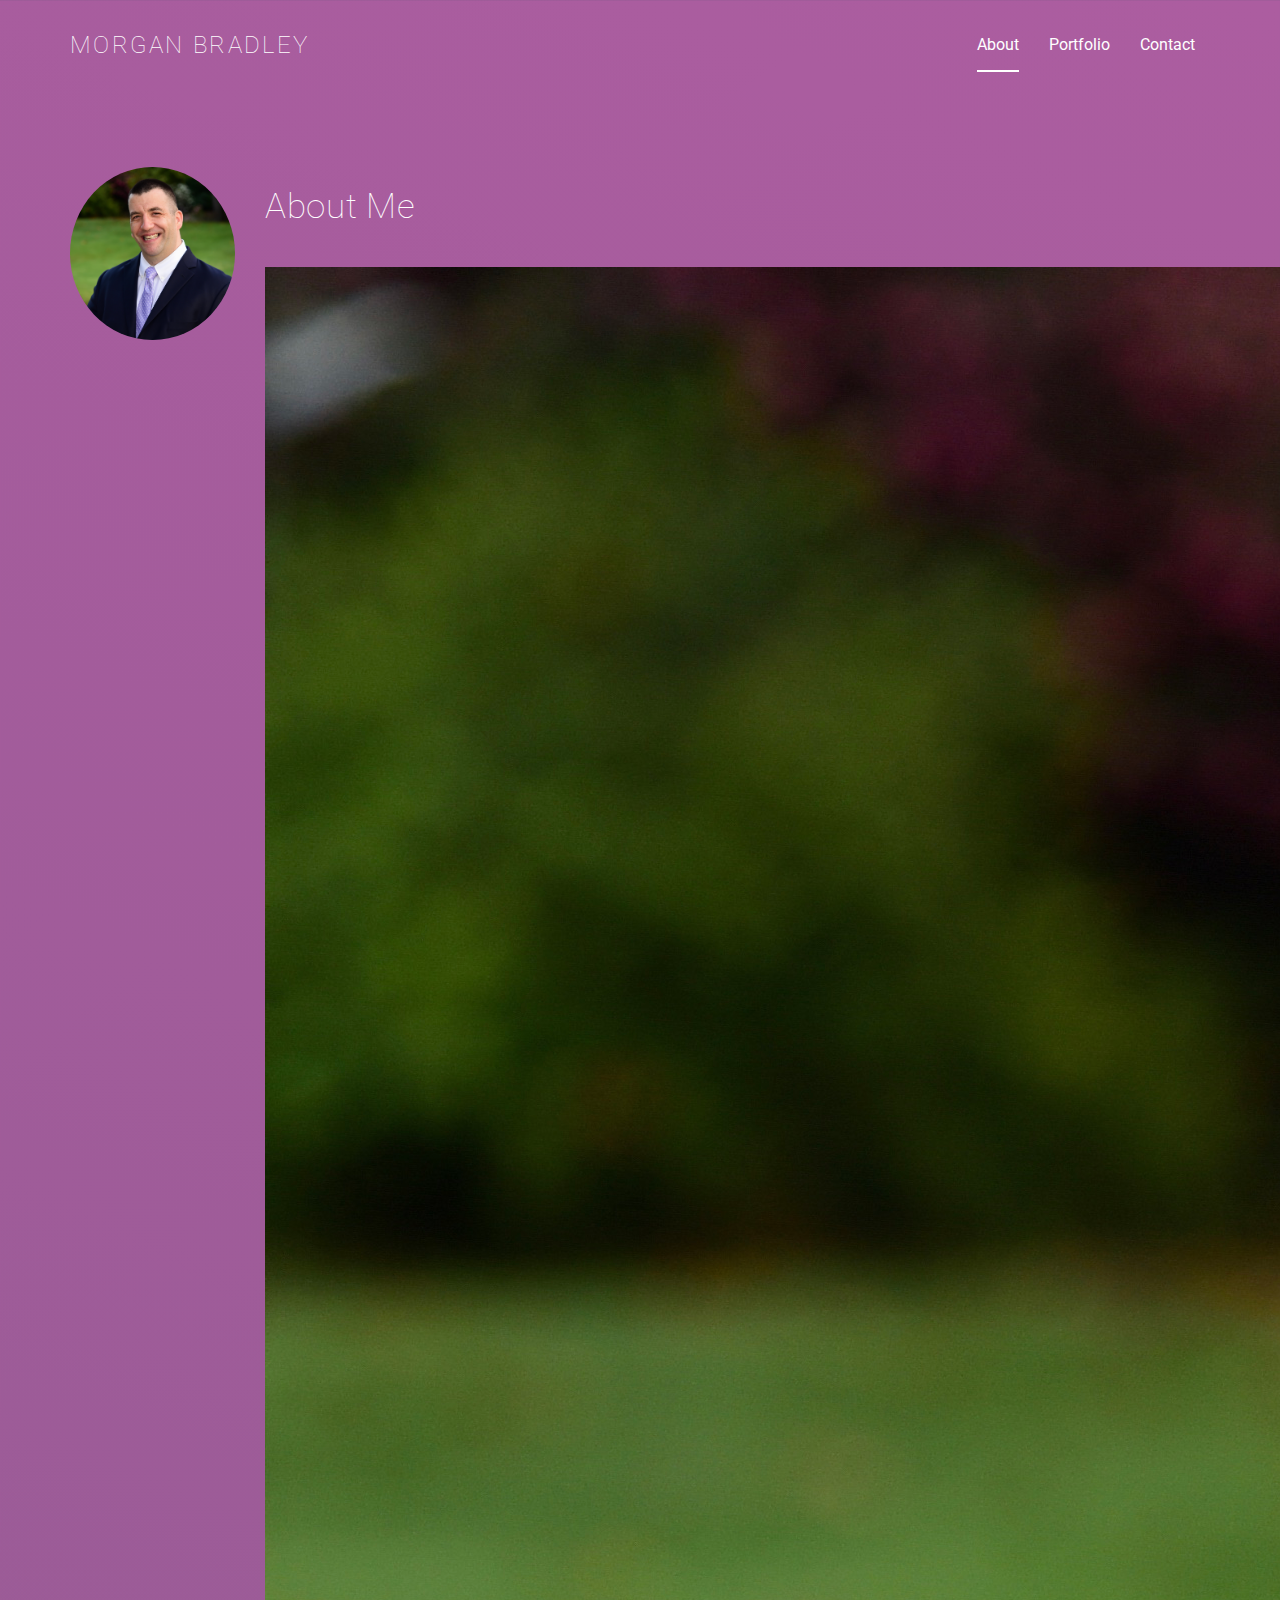
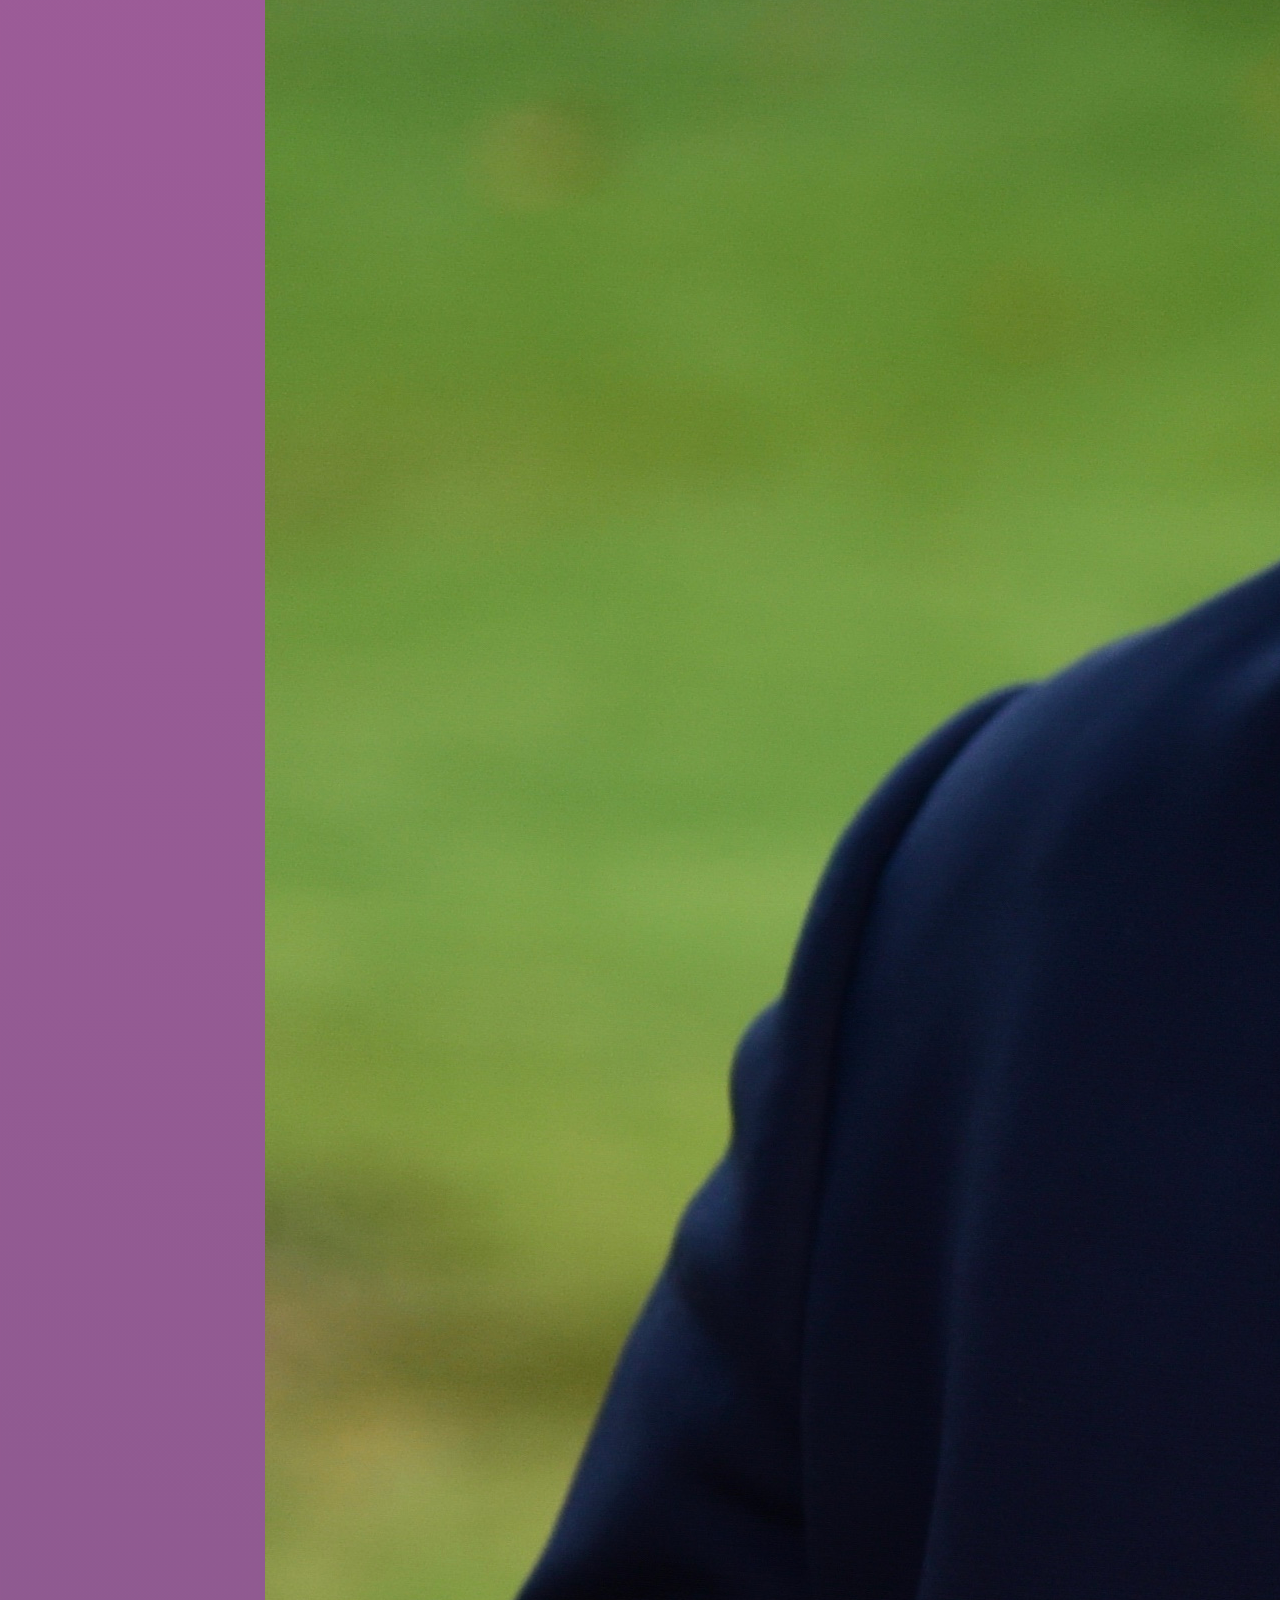
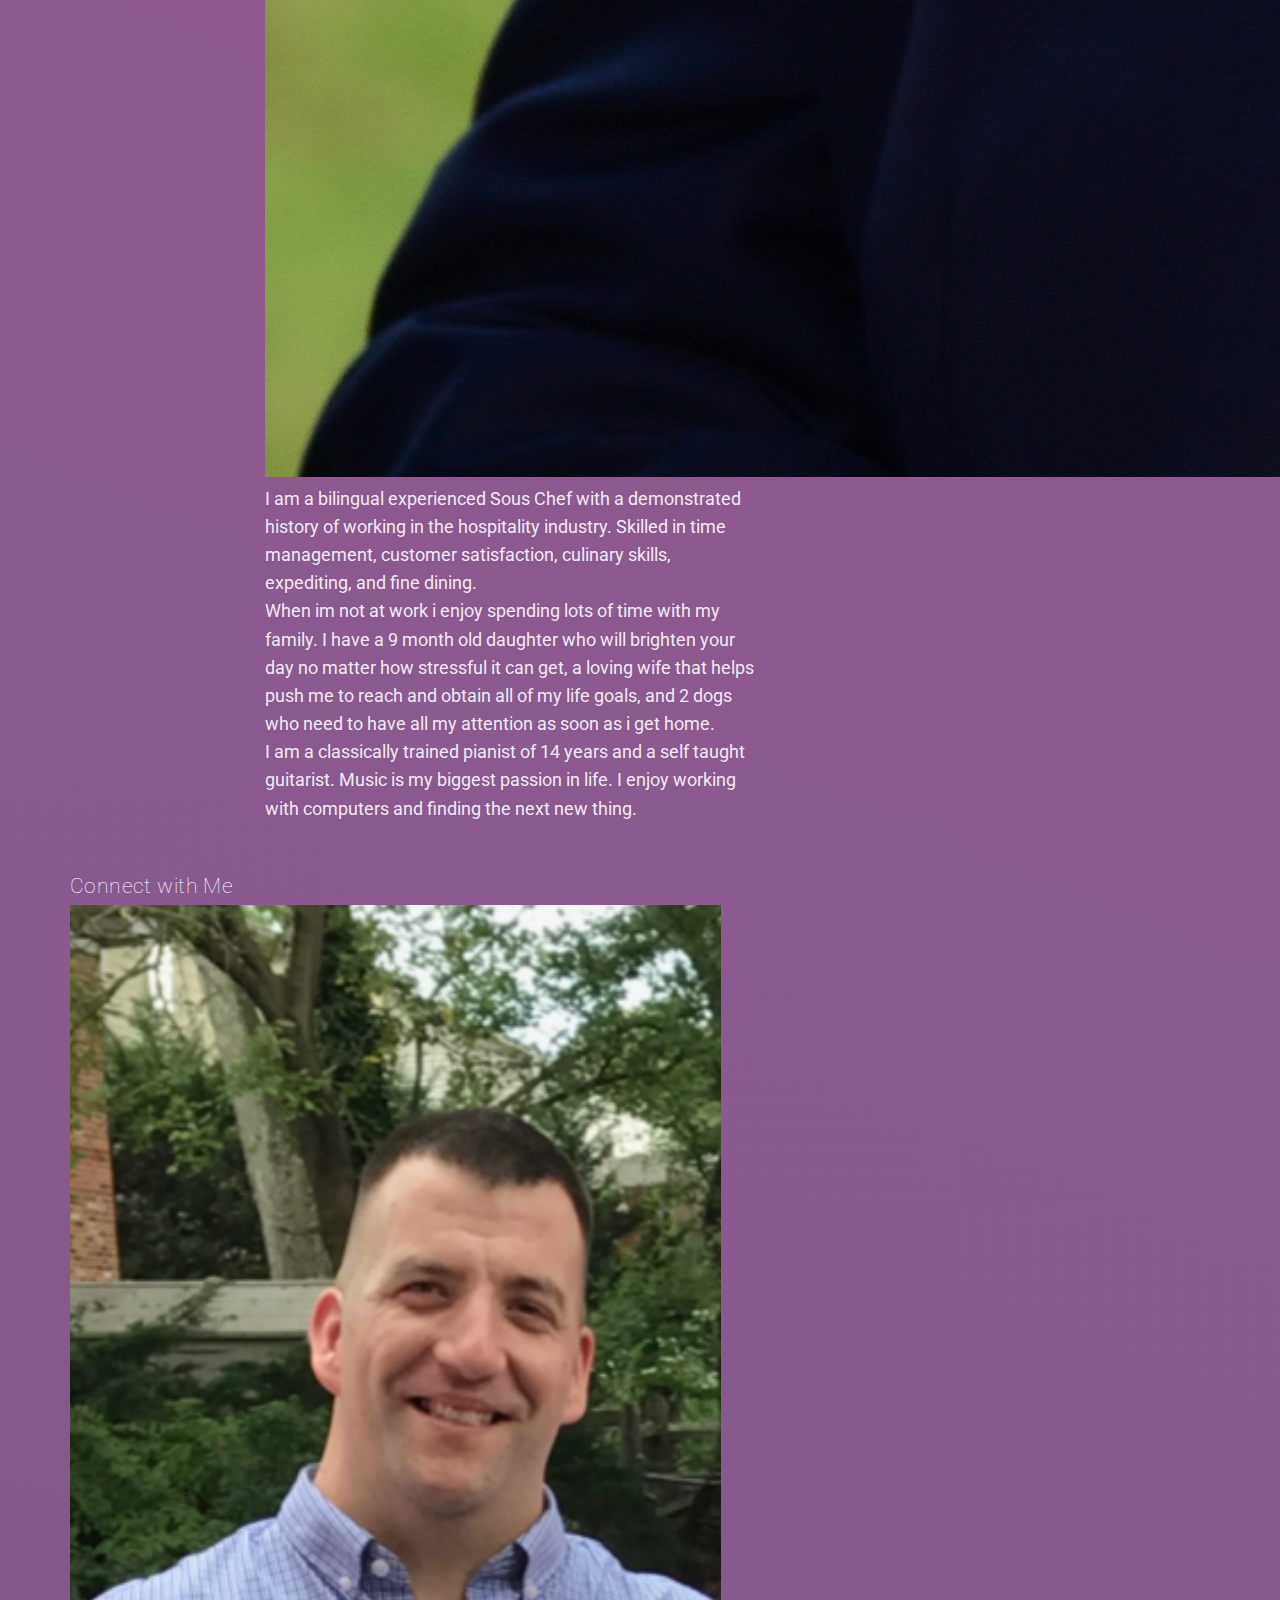
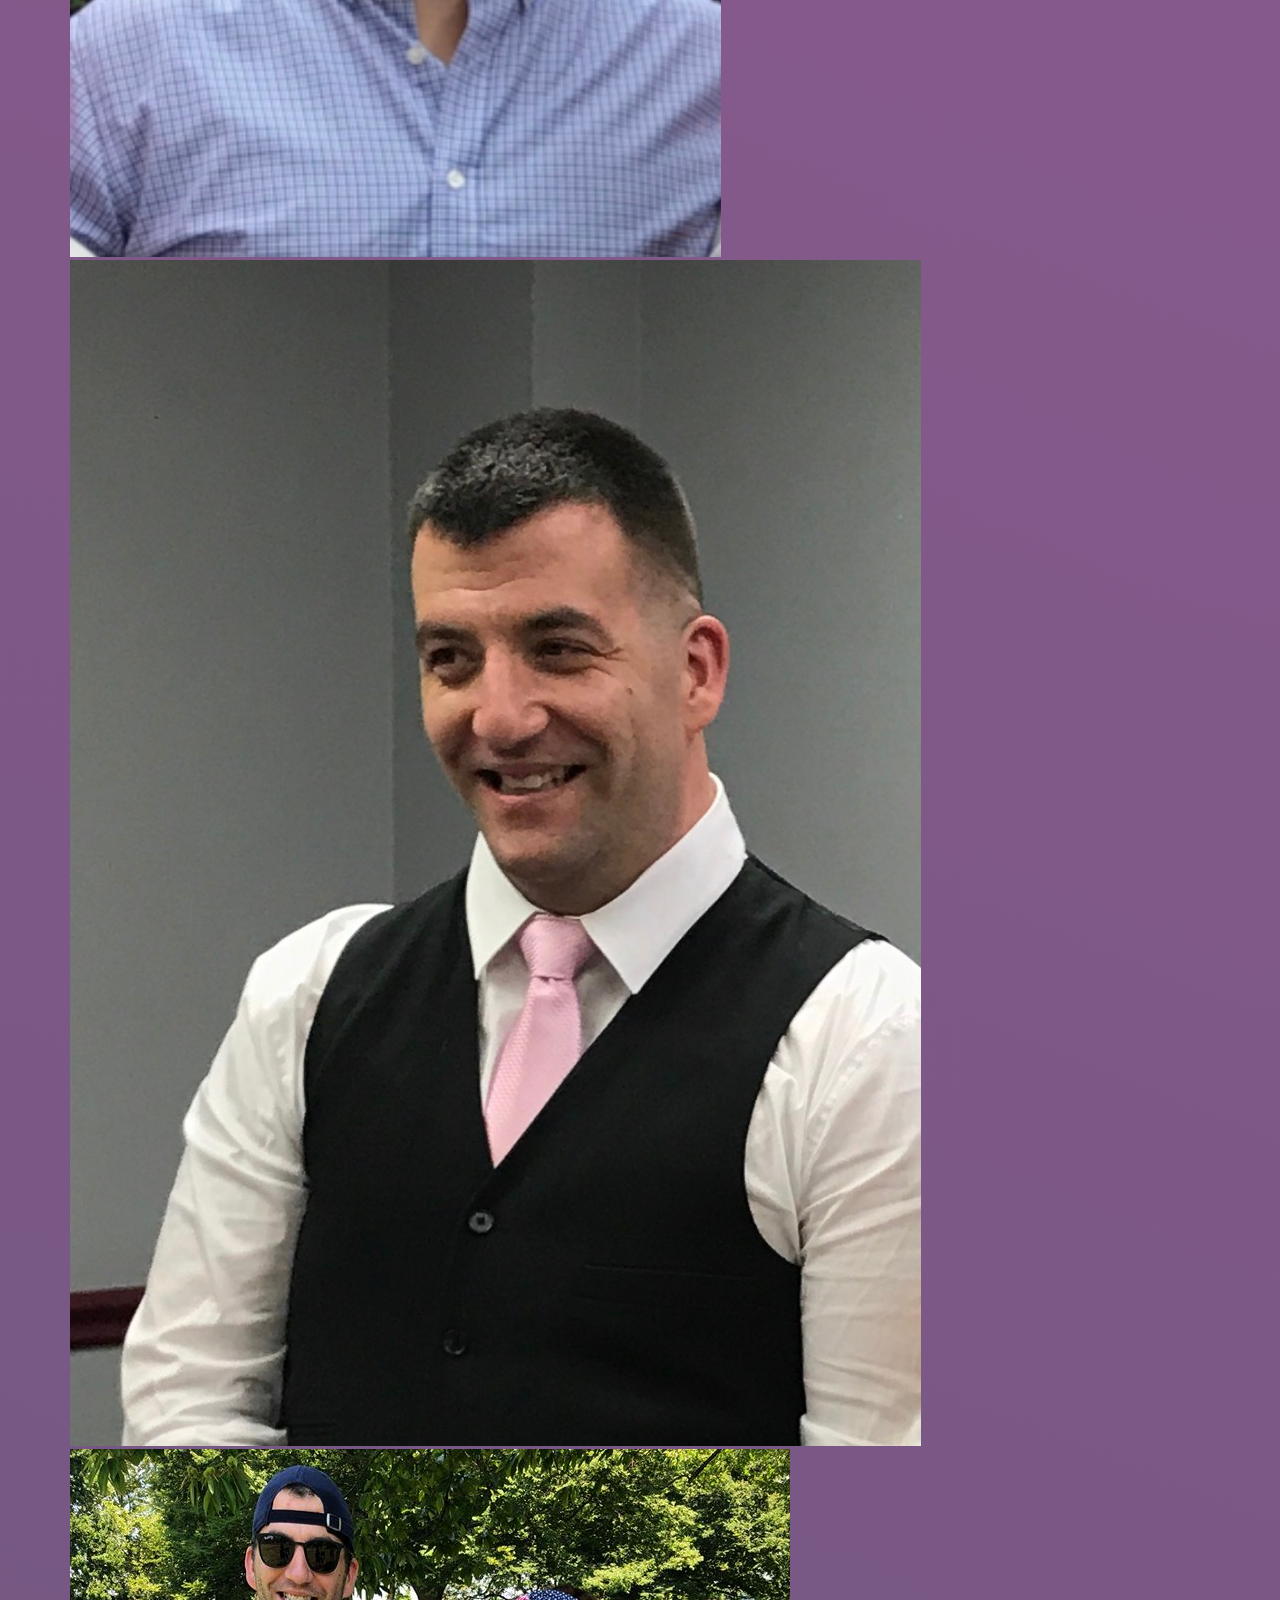
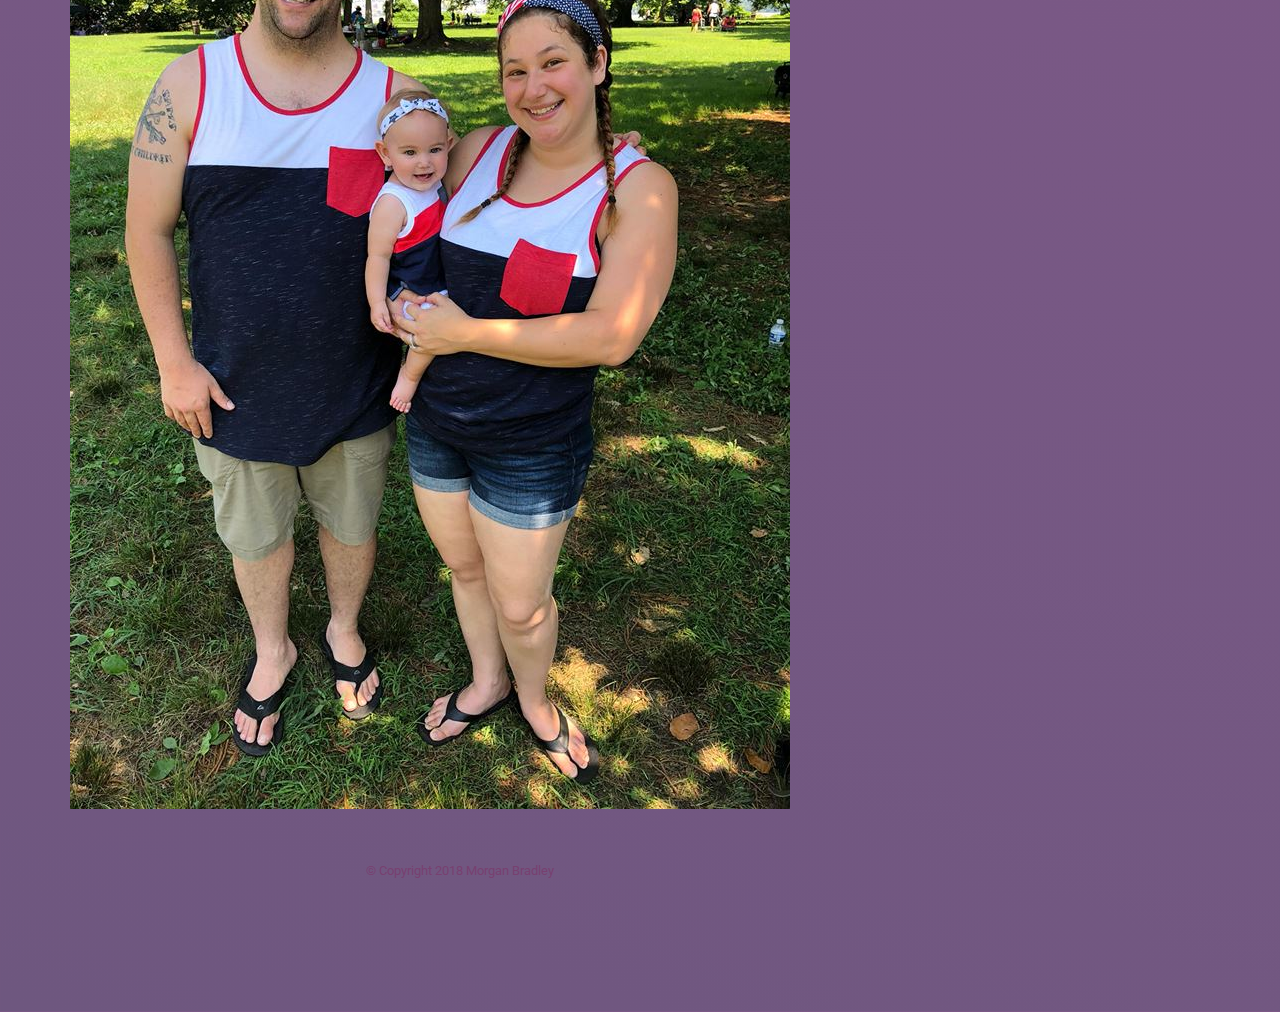
==== index.html @ c43e6056 "bootstrap" ====
<!DOCTYPE html>
<html lang="en">
<head>
	<title>Morgan Bradley / About Me</title>
	<meta charset="UTF-8">
	<meta name="viewport" content="width=device-width, initial-scale=1">
		<!-- JS -->
		<script
		  src="https://code.jquery.com/jquery-3.2.1.min.js"
		  integrity="sha256-hwg4gsxgFZhOsEEamdOYGBf13FyQuiTwlAQgxVSNgt4="
		  crossorigin="anonymous"></script>
		<script src="https://maxcdn.bootstrapcdn.com/bootstrap/3.3.7/js/bootstrap.min.js" integrity="sha384-Tc5IQib027qvyjSMfHjOMaLkfuWVxZxUPnCJA7l2mCWNIpG9mGCD8wGNIcPD7Txa" crossorigin="anonymous"></script>
		<!-- Fonts -->
		<link href="https://fonts.googleapis.com/css?family=Roboto:300,400" rel="stylesheet">
		<link rel="stylesheet" href="https://maxcdn.bootstrapcdn.com/font-awesome/4.7.0/css/font-awesome.min.css">
		<!-- Stylesheets -->
		<link rel="stylesheet" href="https://maxcdn.bootstrapcdn.com/bootstrap/3.3.7/css/bootstrap.min.css">
	<link rel="stylesheet" href="./assets/css/reset.css">
	<link rel="stylesheet" href="./assets/css/style.css">
</head>
<body>

		<nav class="navbar navbar-default">
				<div class="container">
				  <!-- Brand and toggle get grouped for better mobile display -->
				  <div class="navbar-header">
					<button type="button" class="navbar-toggle collapsed" data-toggle="collapse" data-target="#bs-example-navbar-collapse-1" aria-expanded="false">
					  <span class="sr-only">Toggle navigation</span>
					  <span class="icon-bar"></span>
					  <span class="icon-bar"></span>
					  <span class="icon-bar"></span>
					</button>
					<a class="navbar-brand" href="#">Morgan Bradley</a>
				  </div>
	  
				  <!-- Collect the nav links, forms, and other content for toggling -->
				  <div class="collapse navbar-collapse" id="bs-example-navbar-collapse-1">
					<ul class="nav navbar-nav navbar-right">
					  <li class="active"><a href="#">About</a></li>
					  <li><a href="portfolio.html">Portfolio</a></li>
					  <li><a href="contact.html">Contact</a></li>
					</ul>
				  </div><!-- /.navbar-collapse -->
				</div><!-- /.container-fluid -->
			  </nav>
	
	<div class="container">
		<!-- Main content -->
		<div class="row">
				<div class="main col-md-8">
					<div class="row">
						<div class="col-md-3">
							<img class="img-circle pad img-responsive" src="./assets/images/headshot.jpg" alt="Photo of Morgan Bradley">
						</div>
						<div class="col-md-8">
			<h1 class="page-title">About Me</h1>
			<p>
				<img class="headshot" src="./assets/images/headshot.jpg" alt="Photo of Morgan Bradley">I am a bilingual experienced Sous Chef with a demonstrated history of working in the hospitality industry. Skilled in time management, customer satisfaction, culinary skills, expediting, and fine dining. 
			</p>
			<p>
				When im not at work i enjoy spending lots of time with my family. I have a 9 month old daughter who will brighten your day no matter how stressful it can get, a loving wife that helps push me to reach and obtain all of my life goals, and 2 dogs who need to have all my attention as soon as i get home. 
			</p>
			<p>
				I am a classically trained pianist of 14 years and a self taught guitarist. Music is my biggest passion in life. I enjoy working with computers and finding the next new thing.
			</p>
		</div> <!-- .main -->

		<div class="sidebar col-md-3">
			<h2 class="sidebar-title">Connect with Me</h2>
			<ul class="social">
				<li><a href="https://github.com/morganmmbradley91/"><img src="./assets/images/github.jpg" alt="GitHub"></a></li>
				<li><a href="https://www.linkedin.com/in/morgan-bradley-0a0723124/"><img src="./assets/images/linkedin.jpg" alt="LinkedIn"></a></li>
				<li><a href="https://www.facebook.com/mackie.bradley"><img src="./assets/images/facebook.jpg" alt="facebook"></a></li>
			</ul>
		</div> <!-- .sidebar -->
		
	</div> <!-- .content -->



	<footer>
		&copy; Copyright 2018 Morgan Bradley
	</footer>

</body>
</html>
---- assets/css/style.css ----
/* **************************
HTML Elements
************************** */
* {
	box-sizing: border-box;
	-webkit-font-smoothing: antialiased;
  -moz-osx-font-smoothing: grayscale;
}

html {
	position: relative; /* declared for the stick footer's absolute positioning */
	min-height: 100%;
	font-size: 100%;

}

body {
	color: #777777;
	/*background-color: #efefef;*/
	background: #efefef url("../assets/images/tech3.jpg");
  background: -webkit-linear-gradient(22deg, rgb(110, 87, 127), rgb(172, 93, 160));
  background: linear-gradient(22deg, rgb(110, 87, 127), rgb(172, 93, 160));


	font-family: "Roboto", "Helvetica Neue", Helvetica, Arial, sans-serif;
	margin-bottom: 60px;
}

h1, h2, h3, h4, h5, h6 {
	font-family: "Roboto", "Helvetica Neue", Helvetica, Arial, sans-serif;
	color: #ffffff;
	font-weight: 100;
	letter-spacing: 0.02em;
}

a {
	cursor: pointer;
}

p {
	font-size: 1.1em;
	line-height: 1.6em;
	color: rgba(255, 255, 2255, .9);

}

p.description {
	font-size: 1em;
	color: #fff;
}

h1 {
	font-size: 2.2em;
	margin: 1.2em 0;
}

h2 {
	font-size: 1.3em;
}

label {
	color: #fff;
	font-weight: normal;
	letter-spacing: 0.04em;
}



/* **************************
Bootstrap Overrides
************************** */

.btn.active.focus, .btn.active:focus, .btn.focus, .btn:active.focus, .btn:active:focus, .btn:focus {
	outline: 1px solid rgb(128,0,128) !important;
	outline-offset: -2px;
}


.btn-primary {
	border: 1px solid #fff;
	background-color: transparent;
	transition: all .3s linear;
	border-radius: 0;
	margin-top: 16px;
	box-shadow: none;
}

.btn-primary:hover, .btn-primary:focus, .btn-primary:active, .btn-primary:active:hover, .btn-primary:active:focus  {
	background-color: rgba(128,0,128,.8);
	border-color: rgba(128,0,128,.8);
	box-shadow: none;
}


/* Header + Nav */
.navbar {
	border: none;
	background: none;
	padding: 20px 0;
}

.navbar-brand {
	font-weight: 100;
	font-size: 1.5em;
	letter-spacing: 0.1em;
	/*background-color: #FF4081;*/
	background: none;
	color: #ffffff !important;
	/* font-variant: small-caps; */
	text-transform: uppercase;
}

.navbar-default .navbar-brand:hover, .navbar-default .navbar-brand:focus {
	background: none;
}

.nav>li>a {
	padding: 15px 0;
	margin: 0 15px;
}

.navbar-default .navbar-nav>li>a {
	color: #fff;
	transition: color .3s linear;
	font-weight: normal;
}

.navbar-default .navbar-nav>li>a:hover {
	color: #800080;
}


.navbar-default .navbar-nav>.active>a, .navbar-default .navbar-nav>.active>a:focus, .navbar-default .navbar-nav>.active>a:hover {
	color: #fff;
	background: none;
	border-bottom: 2px solid #fff;
}

.navbar-default .navbar-toggle {
	border-color: #fff;
}

.navbar-default .navbar-toggle .icon-bar {
	background-color: #fff;
}

.navbar-default .navbar-toggle:focus, .navbar-default .navbar-toggle:hover {
	background-color: transparent;
}

.navbar-default .navbar-collapse, .navbar-default .navbar-form {
	border-color: transparent;
}

.thumbnail {
	padding: 0;
	border-radius: 0;
	border: none;
	background: none;
	color: #fff;
}

.thumbnail .caption {
	padding: 8px;
}



.form-control {
	border-radius: 0;
	background: none;
	border-color: rgba(255, 255, 255, 0.2);
	color: #fff;
	margin-bottom: 30px;
}

.form-control:focus {
	border-color: #fff;
	box-shadow: none;
}

.form-control::-webkit-input-placeholder {
	color: rgba(255, 255, 255, 0.2);
}
.form-control:-moz-placeholder {
	color: rgba(255, 255, 255, 0.2);
}
.form-control::-moz-placeholder {
	color: rgba(255, 255, 255, 0.2);
}
.form-control:-ms-input-placeholder {
	color: rgba(255, 255, 255, 0.2);
}



/* Main Content Area */
.main {
	/*background-color: #ffffff;*/
	background: none;
	/*border: 1px solid #dddddd;
	border-bottom: 3px solid #777;*/
	border: none;
	padding-bottom: 40px;
	margin: 35px 0;
}

.pad {
  margin: 20px 0 20px 0;
}



/* Portfolio Page */
.project {
	margin-bottom: 0px;
}

.project-thumb {
	position: relative;
	max-width: 640px;
	height: 300px;
}

.project-thumb img {
	border-top: 2px solid rgb(172, 93, 160);
	position: absolute;
	left: 0;
 	transition: opacity .4s ease-out;
}

.project-thumb img.top:hover {
	opacity: 0.3;
}


/* Sidebar */
.sidebar {
	/*background-color: #ffffff;
	border: 1px solid #dddddd;
	border-bottom: 3px solid #999;*/
	background: none;
	margin: 45px 0;
}

.sidebar h2 {
	padding: 8px 0;
}

.sidebar ul {
	padding: 0;
	margin-bottom: 20px;
}

.sidebar ul li {
	display: inline-block;
	margin: 0;
	padding: 0;
	-webkit-transition: all .2s;
	-webkit-transition-timing-function: ease-out;
	transition: all .2s;
	transition-timing-function: ease-out;
}

.sidebar ul li:hover {
	-ms-transform: scale(1.1,1.1);
	-webkit-transform: scale(1.1,1.1);
	-moz-transform: scale(1.1,1.1);
	-o-transform: scale(1.1,1.1);
	transform: scale(1.1,1.1);
}

.social i {
	font-size: 2.3em;
	margin-right: 8px;
	color: #fff;
}

/* Footer */
footer {
	position: absolute;
	bottom: 0;
	width: 100%;
	padding: 3em;
	text-align: center;
	font-size: 0.8em;
	color: #784070;
	background: none;
}
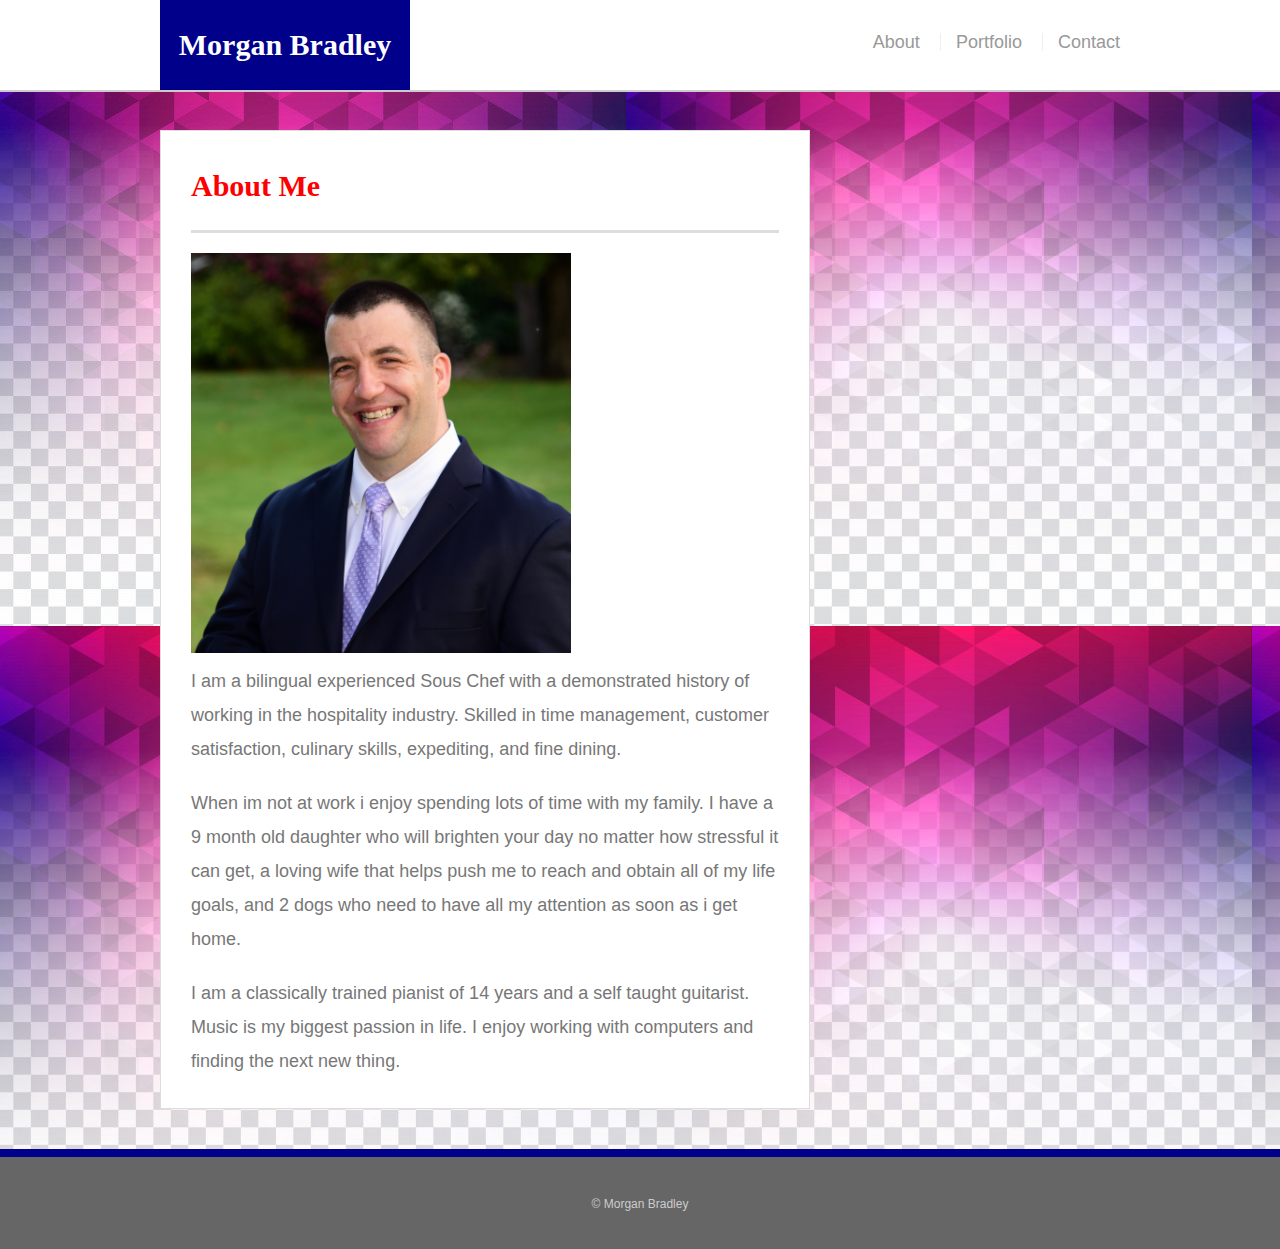
==== commit c0fe759b: "bootstrap redo" ====
--- a/index.html
+++ b/index.html
@@ -1,86 +1,45 @@
-<!DOCTYPE html>
-<html lang="en">
+<!doctype html>
+<html lang="en-us">
 <head>
-	<title>Morgan Bradley / About Me</title>
-	<meta charset="UTF-8">
-	<meta name="viewport" content="width=device-width, initial-scale=1">
-		<!-- JS -->
-		<script
-		  src="https://code.jquery.com/jquery-3.2.1.min.js"
-		  integrity="sha256-hwg4gsxgFZhOsEEamdOYGBf13FyQuiTwlAQgxVSNgt4="
-		  crossorigin="anonymous"></script>
-		<script src="https://maxcdn.bootstrapcdn.com/bootstrap/3.3.7/js/bootstrap.min.js" integrity="sha384-Tc5IQib027qvyjSMfHjOMaLkfuWVxZxUPnCJA7l2mCWNIpG9mGCD8wGNIcPD7Txa" crossorigin="anonymous"></script>
-		<!-- Fonts -->
-		<link href="https://fonts.googleapis.com/css?family=Roboto:300,400" rel="stylesheet">
-		<link rel="stylesheet" href="https://maxcdn.bootstrapcdn.com/font-awesome/4.7.0/css/font-awesome.min.css">
-		<!-- Stylesheets -->
-		<link rel="stylesheet" href="https://maxcdn.bootstrapcdn.com/bootstrap/3.3.7/css/bootstrap.min.css">
-	<link rel="stylesheet" href="./assets/css/reset.css">
-	<link rel="stylesheet" href="./assets/css/style.css">
+  <meta charset="UTF-8">
+  <meta name="viewport" content="width=device-width, initial-scale=1.0">
+  <title>About | Morgan Bradley</title>
+  <link rel="stylesheet" type="text/css" href="assets/css/style.css">
 </head>
 <body>
 
-		<nav class="navbar navbar-default">
-				<div class="container">
-				  <!-- Brand and toggle get grouped for better mobile display -->
-				  <div class="navbar-header">
-					<button type="button" class="navbar-toggle collapsed" data-toggle="collapse" data-target="#bs-example-navbar-collapse-1" aria-expanded="false">
-					  <span class="sr-only">Toggle navigation</span>
-					  <span class="icon-bar"></span>
-					  <span class="icon-bar"></span>
-					  <span class="icon-bar"></span>
-					</button>
-					<a class="navbar-brand" href="#">Morgan Bradley</a>
-				  </div>
-	  
-				  <!-- Collect the nav links, forms, and other content for toggling -->
-				  <div class="collapse navbar-collapse" id="bs-example-navbar-collapse-1">
-					<ul class="nav navbar-nav navbar-right">
-					  <li class="active"><a href="#">About</a></li>
-					  <li><a href="portfolio.html">Portfolio</a></li>
-					  <li><a href="contact.html">Contact</a></li>
-					</ul>
-				  </div><!-- /.navbar-collapse -->
-				</div><!-- /.container-fluid -->
-			  </nav>
-	
-	<div class="container">
-		<!-- Main content -->
-		<div class="row">
-				<div class="main col-md-8">
-					<div class="row">
-						<div class="col-md-3">
-							<img class="img-circle pad img-responsive" src="./assets/images/headshot.jpg" alt="Photo of Morgan Bradley">
-						</div>
-						<div class="col-md-8">
-			<h1 class="page-title">About Me</h1>
-			<p>
-				<img class="headshot" src="./assets/images/headshot.jpg" alt="Photo of Morgan Bradley">I am a bilingual experienced Sous Chef with a demonstrated history of working in the hospitality industry. Skilled in time management, customer satisfaction, culinary skills, expediting, and fine dining. 
-			</p>
-			<p>
-				When im not at work i enjoy spending lots of time with my family. I have a 9 month old daughter who will brighten your day no matter how stressful it can get, a loving wife that helps push me to reach and obtain all of my life goals, and 2 dogs who need to have all my attention as soon as i get home. 
-			</p>
-			<p>
-				I am a classically trained pianist of 14 years and a self taught guitarist. Music is my biggest passion in life. I enjoy working with computers and finding the next new thing.
-			</p>
-		</div> <!-- .main -->
+<div class="wrapper">
 
-		<div class="sidebar col-md-3">
-			<h2 class="sidebar-title">Connect with Me</h2>
-			<ul class="social">
-				<li><a href="https://github.com/morganmmbradley91/"><img src="./assets/images/github.jpg" alt="GitHub"></a></li>
-				<li><a href="https://www.linkedin.com/in/morgan-bradley-0a0723124/"><img src="./assets/images/linkedin.jpg" alt="LinkedIn"></a></li>
-				<li><a href="https://www.facebook.com/mackie.bradley"><img src="./assets/images/facebook.jpg" alt="facebook"></a></li>
-			</ul>
-		</div> <!-- .sidebar -->
-		
-	</div> <!-- .content -->
+  <header id="masthead">
+    <div class="container">
+      <a href="index.html" id="logo">Morgan Bradley</a>
+      <nav>
+        <ul>
+          <li><a href="index.html">About</a></li>
+          <li><a href="portfolio.html">Portfolio</a></li>
+          <li><a href="contact.html">Contact</a></li>
+        </ul>
+      </nav>
+    </div>
+  </header>
 
+  <main class="container">
+    <section class="main-section">
+      <h1>About Me</h1>
+      <img class="headshot" src="./assets/images/headshot.jpg" alt="Photo of Morgan Bradley">
+      <p>I am a bilingual experienced Sous Chef with a demonstrated history of working in the hospitality industry. Skilled in time management, customer satisfaction, culinary skills, expediting, and fine dining.</p>	
+      <p>	When im not at work i enjoy spending lots of time with my family. I have a 9 month old daughter who will brighten your day no matter how stressful it can get, a loving wife that helps push me to reach and obtain all of my life goals, and 2 dogs who need to have all my attention as soon as i get home.</p>
+			<p>I am a classically trained pianist of 14 years and a self taught guitarist. Music is my biggest passion in life. I enjoy working with computers and finding the next new thing.</p>
+    </section>
 
+  </main>
+  <div class="push"></div>
+</div>
 
-	<footer>
-		&copy; Copyright 2018 Morgan Bradley
-	</footer>
-
+  <footer>
+    <div class="container">
+      &copy; Morgan Bradley
+    </div>
+  </footer>
 </body>
-</html>+</html>
--- a/assets/css/style.css
+++ b/assets/css/style.css
@@ -1,289 +1,327 @@
-/* **************************
-HTML Elements
-************************** */
+@import url("reset.css");
+
+body {
+  font-family: Arial, "Helvetica Neue", Helvetica, sans-serif;
+  font-size: 18px;
+  line-height: 34px;
+  color: #777;
+  background: url("../images/tech3.jpg");
+}
+
 * {
-	box-sizing: border-box;
-	-webkit-font-smoothing: antialiased;
-  -moz-osx-font-smoothing: grayscale;
-}
-
-html {
-	position: relative; /* declared for the stick footer's absolute positioning */
-	min-height: 100%;
-	font-size: 100%;
-
-}
-
+  box-sizing: border-box;
+  margin: 0;
+}
+
+html,
 body {
-	color: #777777;
-	/*background-color: #efefef;*/
-	background: #efefef url("../assets/images/tech3.jpg");
-  background: -webkit-linear-gradient(22deg, rgb(110, 87, 127), rgb(172, 93, 160));
-  background: linear-gradient(22deg, rgb(110, 87, 127), rgb(172, 93, 160));
-
-
-	font-family: "Roboto", "Helvetica Neue", Helvetica, Arial, sans-serif;
-	margin-bottom: 60px;
-}
-
-h1, h2, h3, h4, h5, h6 {
-	font-family: "Roboto", "Helvetica Neue", Helvetica, Arial, sans-serif;
-	color: #ffffff;
-	font-weight: 100;
-	letter-spacing: 0.02em;
-}
-
-a {
-	cursor: pointer;
-}
-
+  height: 100%;
+}
+
+.wrapper {
+  height: auto !important;
+  height: 100%;
+  min-height: 100%;
+  margin: 0 auto -100px;
+}
+
+.container {
+  width: 100%;
+  max-width: 960px;
+  margin: 0 auto;
+  clear: both;
+}
+
+h1,
+h2,
+h3,
 p {
-	font-size: 1.1em;
-	line-height: 1.6em;
-	color: rgba(255, 255, 2255, .9);
-
-}
-
-p.description {
-	font-size: 1em;
-	color: #fff;
+  margin-bottom: 20px;
+}
+
+p:last-child {
+  margin-bottom: 0;
+}
+
+h1,
+h2,
+h3 {
+  font-family: Georgia, Times, "Times New Roman", serif;
+  font-weight: 700;
+  color: red;
 }
 
 h1 {
-	font-size: 2.2em;
-	margin: 1.2em 0;
-}
-
-h2 {
-	font-size: 1.3em;
-}
-
-label {
-	color: #fff;
-	font-weight: normal;
-	letter-spacing: 0.04em;
-}
-
-
-
-/* **************************
-Bootstrap Overrides
-************************** */
-
-.btn.active.focus, .btn.active:focus, .btn.focus, .btn:active.focus, .btn:active:focus, .btn:focus {
-	outline: 1px solid rgb(128,0,128) !important;
-	outline-offset: -2px;
-}
-
-
-.btn-primary {
-	border: 1px solid #fff;
-	background-color: transparent;
-	transition: all .3s linear;
-	border-radius: 0;
-	margin-top: 16px;
-	box-shadow: none;
-}
-
-.btn-primary:hover, .btn-primary:focus, .btn-primary:active, .btn-primary:active:hover, .btn-primary:active:focus  {
-	background-color: rgba(128,0,128,.8);
-	border-color: rgba(128,0,128,.8);
-	box-shadow: none;
-}
-
-
-/* Header + Nav */
-.navbar {
-	border: none;
-	background: none;
-	padding: 20px 0;
-}
-
-.navbar-brand {
-	font-weight: 100;
-	font-size: 1.5em;
-	letter-spacing: 0.1em;
-	/*background-color: #FF4081;*/
-	background: none;
-	color: #ffffff !important;
-	/* font-variant: small-caps; */
-	text-transform: uppercase;
-}
-
-.navbar-default .navbar-brand:hover, .navbar-default .navbar-brand:focus {
-	background: none;
-}
-
-.nav>li>a {
-	padding: 15px 0;
-	margin: 0 15px;
-}
-
-.navbar-default .navbar-nav>li>a {
-	color: #fff;
-	transition: color .3s linear;
-	font-weight: normal;
-}
-
-.navbar-default .navbar-nav>li>a:hover {
-	color: #800080;
-}
-
-
-.navbar-default .navbar-nav>.active>a, .navbar-default .navbar-nav>.active>a:focus, .navbar-default .navbar-nav>.active>a:hover {
-	color: #fff;
-	background: none;
-	border-bottom: 2px solid #fff;
-}
-
-.navbar-default .navbar-toggle {
-	border-color: #fff;
-}
-
-.navbar-default .navbar-toggle .icon-bar {
-	background-color: #fff;
-}
-
-.navbar-default .navbar-toggle:focus, .navbar-default .navbar-toggle:hover {
-	background-color: transparent;
-}
-
-.navbar-default .navbar-collapse, .navbar-default .navbar-form {
-	border-color: transparent;
-}
-
-.thumbnail {
-	padding: 0;
-	border-radius: 0;
-	border: none;
-	background: none;
-	color: #fff;
-}
-
-.thumbnail .caption {
-	padding: 8px;
-}
-
-
-
-.form-control {
-	border-radius: 0;
-	background: none;
-	border-color: rgba(255, 255, 255, 0.2);
-	color: #fff;
-	margin-bottom: 30px;
-}
-
-.form-control:focus {
-	border-color: #fff;
-	box-shadow: none;
-}
-
-.form-control::-webkit-input-placeholder {
-	color: rgba(255, 255, 255, 0.2);
-}
-.form-control:-moz-placeholder {
-	color: rgba(255, 255, 255, 0.2);
-}
-.form-control::-moz-placeholder {
-	color: rgba(255, 255, 255, 0.2);
-}
-.form-control:-ms-input-placeholder {
-	color: rgba(255, 255, 255, 0.2);
-}
-
-
-
-/* Main Content Area */
-.main {
-	/*background-color: #ffffff;*/
-	background: none;
-	/*border: 1px solid #dddddd;
-	border-bottom: 3px solid #777;*/
-	border: none;
-	padding-bottom: 40px;
-	margin: 35px 0;
-}
-
-.pad {
-  margin: 20px 0 20px 0;
-}
-
-
-
-/* Portfolio Page */
-.project {
-	margin-bottom: 0px;
-}
-
-.project-thumb {
-	position: relative;
-	max-width: 640px;
-	height: 300px;
-}
-
-.project-thumb img {
-	border-top: 2px solid rgb(172, 93, 160);
-	position: absolute;
-	left: 0;
- 	transition: opacity .4s ease-out;
-}
-
-.project-thumb img.top:hover {
-	opacity: 0.3;
-}
-
-
-/* Sidebar */
+  padding-bottom: 20px;
+  font-size: 30px;
+  line-height: 49px;
+  border-bottom: 3px solid #ddd;
+}
+
+h2,
+h3 {
+  font-size: 22px;
+}
+
+#masthead {
+  position: fixed;
+  z-index: 99;
+  width: 100%;
+  margin: 0 0 30px;
+  overflow: auto;
+  color: #fff;
+  background: #fff;
+  border-bottom: 2px solid #ccc;
+}
+
+#logo {
+  float: left;
+  width: 250px;
+  height: 90px;
+  font-family: Georgia, Times, "Times New Roman", serif;
+  font-size: 30px;
+  font-weight: 700;
+  line-height: 90px;
+  color: #fff;
+  text-align: center;
+  text-decoration: none;
+  background: darkblue;
+}
+
+nav {
+  float: right;
+  margin-top: 25px;
+}
+
+nav li {
+  display: inline-block;
+  padding-left: 15px;
+  margin-left: 15px;
+  line-height: 18px;
+  border-left: 1px solid #efefef;
+}
+
+nav a {
+  color: #999;
+  text-decoration: none;
+}
+
+nav a:hover {
+  color: #666;
+}
+
+nav li:first-child {
+  padding-left: 0;
+  margin-left: 0;
+  border-left: 0 none;
+}
+
+footer,
+.push {
+  height: 100px;
+}
+
+footer {
+  padding: 30px 0;
+  clear: both;
+  font-size: 12px;
+  color: #ccc;
+  text-align: center;
+  background: #666;
+  border-top: 8px solid darkblue;
+}
+
 .sidebar {
-	/*background-color: #ffffff;
-	border: 1px solid #dddddd;
-	border-bottom: 3px solid #999;*/
-	background: none;
-	margin: 45px 0;
-}
-
+  float: right;
+  width: 100%;
+  max-width: 270px;
+  padding: 30px;
+  margin-bottom: 20px;
+  background: #fff;
+  border: 1px solid #ddd;
+}
+
+h3,
 .sidebar h2 {
-	padding: 8px 0;
-}
-
-.sidebar ul {
-	padding: 0;
-	margin-bottom: 20px;
-}
-
-.sidebar ul li {
-	display: inline-block;
-	margin: 0;
-	padding: 0;
-	-webkit-transition: all .2s;
-	-webkit-transition-timing-function: ease-out;
-	transition: all .2s;
-	transition-timing-function: ease-out;
-}
-
-.sidebar ul li:hover {
-	-ms-transform: scale(1.1,1.1);
-	-webkit-transform: scale(1.1,1.1);
-	-moz-transform: scale(1.1,1.1);
-	-o-transform: scale(1.1,1.1);
-	transform: scale(1.1,1.1);
-}
-
-.social i {
-	font-size: 2.3em;
-	margin-right: 8px;
-	color: #fff;
-}
-
-/* Footer */
-footer {
-	position: absolute;
-	bottom: 0;
-	width: 100%;
-	padding: 3em;
-	text-align: center;
-	font-size: 0.8em;
-	color: #784070;
-	background: none;
-}
+  padding-bottom: 20px;
+  margin-bottom: 15px;
+  line-height: 22px;
+  border-bottom: 2px solid #eee;
+}
+
+.sidebar li {
+  float: left;
+  width: 62px;
+  height: 62px;
+  margin-top: 8px;
+  margin-right: 10px;
+}
+
+.sidebar img {
+  max-width: %;
+}
+
+.sidebar li:last-child {
+  margin-right: 0;
+}
+
+main {
+  padding-top: 130px;
+}
+
+.main-section {
+  float: left;
+  width: 100%;
+  max-width: 650px;
+  padding: 30px;
+  margin: 0 0 40px;
+  background: #fff;
+  border: 1px solid #ddd;
+}
+.headshot{
+  height: 400px;
+  width: 400pxl
+}
+
+.work {
+  position: relative;
+  float: left;
+  width: 274px;
+  margin: 20px 0 25px;
+  overflow: auto;
+}
+
+.work:nth-child(even) {
+  margin-right: 40px;
+}
+
+.work img {
+  width: 100%;
+  border: 0 none;
+  opacity: 0.8;
+}
+
+.work h3 {
+  position: absolute;
+  bottom: 20px;
+  width: 100%;
+  padding: 15px;
+  margin-bottom: 0;
+  font-weight: 300;
+  line-height: 30px;
+  color: #fff;
+  text-align: center;
+  background: darkblue;
+  border-bottom: 0;
+}
+
+.auth-image {
+  float: left;
+  width: 200px;
+  height: auto;
+  margin-top: 10px;
+  margin-right: 25px;
+}
+
+#contact-form ul {
+  margin-bottom: 20px;
+}
+
+#contact-form li {
+  margin-bottom: 10px;
+}
+
+label,
+input[type=text],
+input[type=email],
+textarea {
+  display: block;
+  width: 100%;
+}
+
+input[type=text],
+input[type=email],
+textarea {
+  height: 35px;
+  padding: 0 10px;
+  font-size: 14px;
+  border: 1px solid #ddd;
+}
+
+textarea {
+  height: 200px;
+}
+
+input[type=submit] {
+  padding: 10px 30px;
+  font-size: 18px;
+  color: #fff;
+  cursor: pointer;
+  background: darkblue;
+  border: 0 none;
+}
+
+@media only screen and (max-width: 768px) {
+  .main-section,
+  .sidebar {
+    max-width: 100%;
+  }
+
+  main {
+    overflow: auto;
+  }
+
+  .work {
+    width: 47%;
+    margin-bottom: 10px;
+  }
+
+  .work:nth-child(even) {
+    margin-right: 0;
+  }
+
+  .work:nth-child(odd) {
+    float: right;
+  }
+
+  .auth-image {
+    width: 50%;
+  }
+
+  .sidebar {
+    margin-bottom: 40px;
+  }
+}
+
+@media only screen and (max-width: 480px) {
+  #masthead {
+    position: static;
+    margin-bottom: 20px;
+  }
+
+  header .container {
+    padding: 0;
+  }
+
+  main.container {
+    padding-top: 0;
+  }
+
+  #logo,
+  .work,
+  .auth-image {
+    width: 100%;
+  }
+
+  nav {
+    width: 100%;
+    margin: 15px 0;
+    text-align: center;
+  }
+
+  nav a {
+    width: 30%;
+    padding-left: 0;
+    margin-left: 0;
+  }
+}
